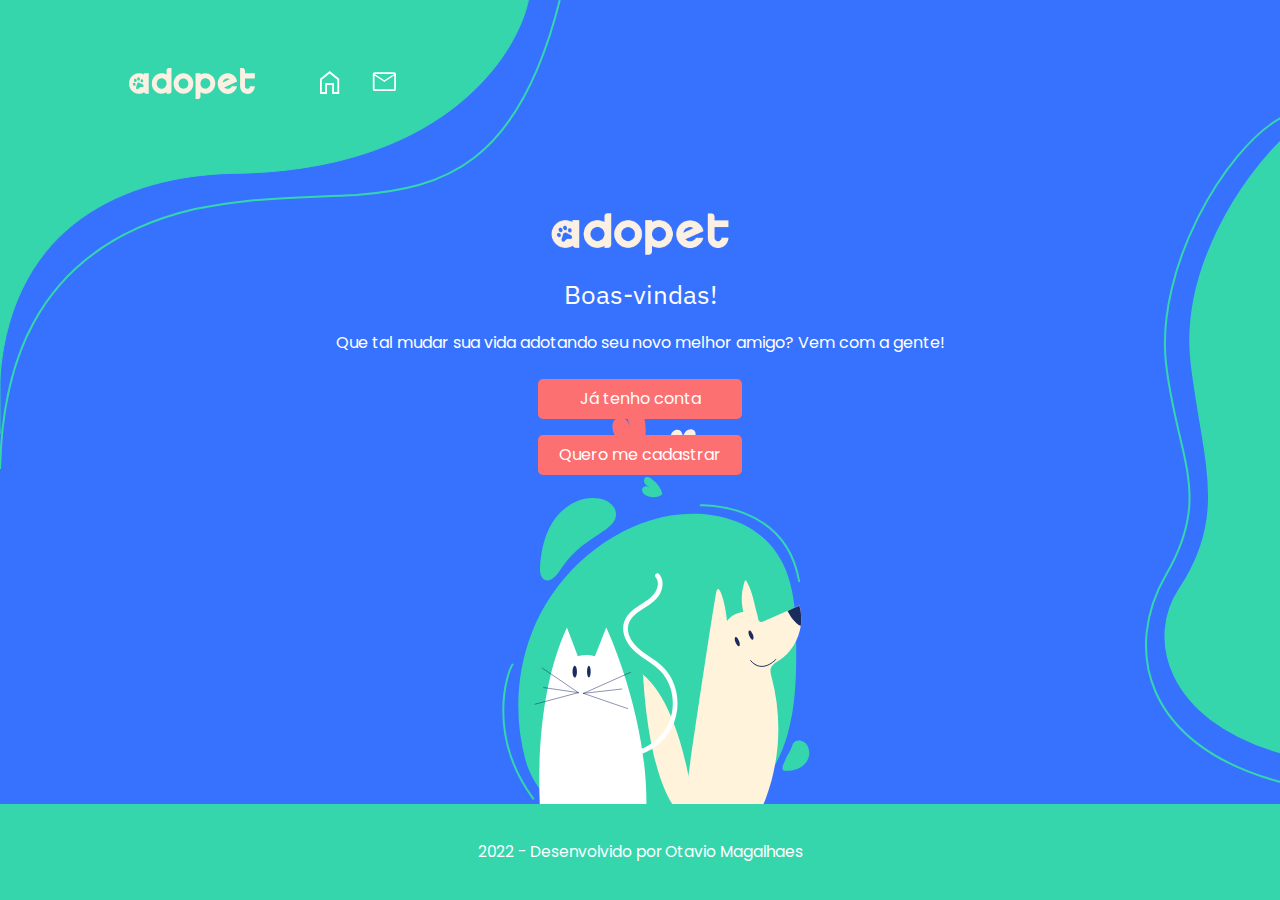
==== index.html @ f5340905 "Rename home.html to index.html" ====
<!DOCTYPE html>
<html lang="pt-br">
<head>
    <meta charset="UTF-8">
    <meta http-equiv="X-UA-Compatible" content="IE=edge">
    <meta name="viewport" content="width=device-width, initial-scale=1.0">
    <title>Home | Adope</title>
    <link rel="stylesheet" href="assets/css/reset.css">
    <link href="https://fonts.googleapis.com/css2?family=IBM+Plex+Sans:wght@500&family=Poppins&display=swap" rel="stylesheet">
    <link rel="stylesheet" href="assets/css/base.css">
    <link rel="stylesheet" href="assets/css/componentes/cabecalho.css">
    <link rel="stylesheet" href="assets/css/componentes/rodape.css">
    <link rel="stylesheet" href="assets/css/componentes/index/conteudo.css">
    <link rel="stylesheet" href="assets/css/componentes/botao.css">
</head>

<body>
    <header class="cabecalho">

        <nav class="cabecalho__nav">
            <div class="cabecalho__menu">
                <a href="home.html"><img src="assets/img/logo-cabecalho.svg" alt="Logo adopet | Home Page" class="cabecalho__logo"></a>

                <a href="home.html"><img src="assets/img/icone/Casa.svg" alt="Icone de casa" title="Icone de casa" ></a>

                <a href="mensagem.html"><img src="assets/img/icone/Mensagens.svg" alt="Icone de Mensagens" title="Icone de Mensagens" ></a>
            </div>

            <img src="assets/img/icone/Usuário.svg" alt="Icone Usuário" title="Icone Usuário" class="icone icone--user">
            
        </nav>
        

    </header>

    <main class="conteudo__principal">

            <img src="assets/img/logo-branca.png" alt="Logo Adopet Branca" title="Logo Adopet Branca" class="conteudo__logo">

            <h1 class="conteudo__titulo">Boas-vindas!</h1>

            <p class="conteudo__paragrafo">Que tal mudar sua vida adotando seu novo melhor amigo? Vem com a gente!</p>
            
            <a href="login.html" class="botao">Já tenho conta</a>
            <a href="cadastro.html" class="botao">Quero me cadastrar</a>

    </main>
   

    <footer class="rodape">
        <p class="rodape__paragrafo">2022 - Desenvolvido por <a href="https://github.com/Otavio-Magalhaes">Otavio Magalhaes</a></p>
    </footer>

</body>
</html>
---- assets/css/base.css ----
:root{
    --azul: #3772FF;
    --branco: #FFFFFF;
    --cinza: #737380;
    --cinza-claro: #F6F6F6;
    --verde-claro: #36D6AD;
    --vermelho: red;
    --salmao: #FC7071;
    --salmao-claro: #FF9D9E;


    --fonte-pop: 'Poppins', sans-serif;
    --fonte-ibm:    'IBM Plex Sans', sans-serif;

}
---- assets/css/componentes/cabecalho.css ----
@import url(base.css);


.cabecalho{
    padding: 3rem;
    z-index: 3;
}
.cabecalho__nav{
    display: flex;
    justify-content: space-between;
    align-items: center;
    padding-right: 1rem;
}

.cabecalho__logo{
    display: none;
}
.cabecalho__menu{
    display: flex;
    align-items: center;
    gap: 3.66rem;
    z-index: 2;
}


.icone--user{
    display: none;
}


@media (min-width: 768px) {
    .cabecalho{
        padding: 4.25rem 0 2rem 3rem;
    }

    .cabecalho__menu{
        gap: 4rem;
    }

    .cabecalho__logo{
        display: flex;
        width: 128px;
        height: 31px;
    }
    .icone{
        width: 48px;
        height: 48px;
    }
}

@media (min-width: 1280px) {

    .cabecalho{
        padding-left: 8rem;
    }
    .cabecalho__nav{

        padding-right: 7.875rem ;
    }
    .cabecalho__menu{
        gap: 2rem;
    }
    .cabecalho__logo{
        margin-right: 2rem;
    }
    .icone{
        width: 56px;
        height: 56px;
    }
}
---- assets/css/componentes/rodape.css ----
@import url(base.css);

.rodape{
    background: var(--verde-claro) ;
    
    color: var(--branco);

    padding: 2.5rem; 

}

.rodape__paragrafo{
    text-align: center;
    font-size: 0.97rem;
}

.rodape__paragrafo a{
    color: var(--branco);
}

.rodape__paragrafo a:hover{
    font-size: 1.1rem;
    color: var(--salmao);
}
---- assets/css/componentes/index/conteudo.css ----
@import url(/assets/css/base.css);
body{
    background-color: var(--azul);
    background-image: 
    url(../../../img/formaCabecalho.svg), 
    url(../../../img/formaConteudo.svg), 
    url(../../../img/ilustração-conteudo.svg) ;

    background-position:top left, 
    right center,
    bottom 4.5rem center ;
    background-repeat: no-repeat;
    
    display: flex;
    flex-direction: column;
    font-family: var(--fonte-pop);
    min-width: 100vw;
    min-height: 100vh;
}

.conteudo__principal{
    color: var(--branco);
    
    margin-top: 1rem;

    padding: 0 6rem;
    text-align: center  ;
    flex-grow: 1;


}

.conteudo__logo{
    display: block;
    margin: 0 auto;
    height: 46px;
    padding: 3rem 0 1.5rem 0;
}

.conteudo__titulo{
    font-size: 26px;
    font-family: var(--fonte-ibm);

}

.conteudo__paragrafo{
    line-height: 24px;
    margin: 1.5rem 0;
}

@media (min-width: 768px) {
    body{
        background-image: 
        url(../../../img/background-responsivo/formaCabecalhoTab-Desk.svg), 
        url(../../../img/background-responsivo/formaConteudoTab-Desk.svg), 
        url(../../../img/background-responsivo/ilustracaoConteudoTab-Desk.svg) ;
    }
    
    .conteudo__principal {
        margin-top: 2rem;
    }
}
---- assets/css/componentes/botao.css ----
.botao{

    background-color: var(--salmao);

    border: none;
    border-radius: 5px;

    color: var(--branco);
    
    display: block;
    
    font-family: 'Poppins', sans-serif;
    
    
    margin: 1rem auto 0 auto;
    
    padding: 0.75rem;
    width: 180px;

}

.botao--formulario{
    width: 148px;
}


.botao a{
    color: var(--branco);
    text-align: center;
}
.botao:hover{
    background-color: var(--salmao-claro);
}
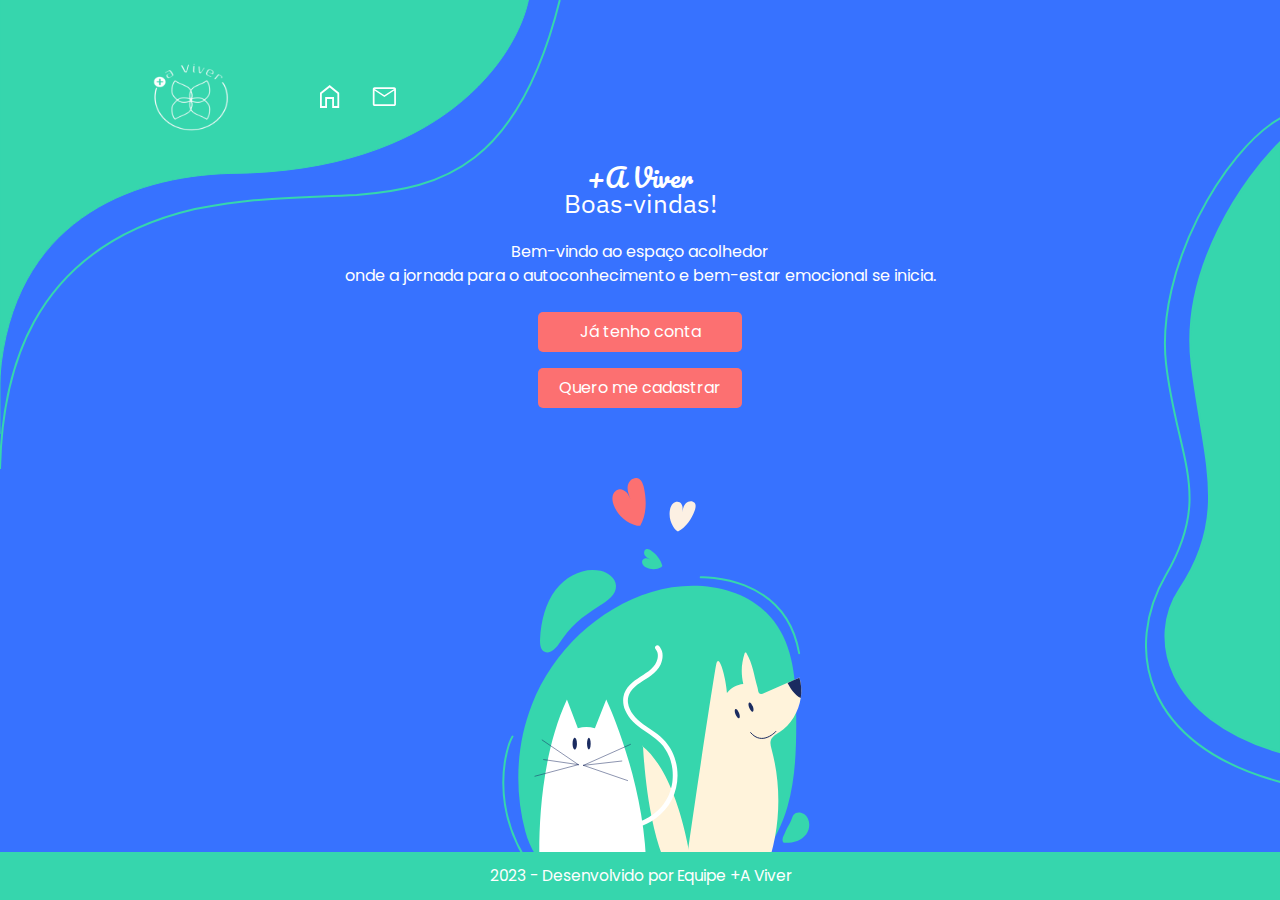
==== commit afc86255: "Primeiro commit" ====
--- a/index.html
+++ b/index.html
@@ -12,16 +12,19 @@
     <link rel="stylesheet" href="assets/css/componentes/rodape.css">
     <link rel="stylesheet" href="assets/css/componentes/index/conteudo.css">
     <link rel="stylesheet" href="assets/css/componentes/botao.css">
+    <link rel="preconnect" href="https://fonts.googleapis.com">
+    <link rel="preconnect" href="https://fonts.gstatic.com" crossorigin>
+    <link href="https://fonts.googleapis.com/css2?family=Pacifico&display=swap" rel="stylesheet">
 </head>
-
+ 
 <body>
     <header class="cabecalho">
 
         <nav class="cabecalho__nav">
             <div class="cabecalho__menu">
-                <a href="home.html"><img src="assets/img/logo-cabecalho.svg" alt="Logo adopet | Home Page" class="cabecalho__logo"></a>
+                <a href="index.html"><img src="assets/img/logo-cabecalho.png" alt="Logo mais a viver | Home Page" class="cabecalho__logo"></a>
 
-                <a href="home.html"><img src="assets/img/icone/Casa.svg" alt="Icone de casa" title="Icone de casa" ></a>
+                <a href="index.html"><img src="assets/img/icone/Casa.svg" alt="Icone de casa" title="Icone de casa" ></a>
 
                 <a href="mensagem.html"><img src="assets/img/icone/Mensagens.svg" alt="Icone de Mensagens" title="Icone de Mensagens" ></a>
             </div>
@@ -35,11 +38,11 @@
 
     <main class="conteudo__principal">
 
-            <img src="assets/img/logo-branca.png" alt="Logo Adopet Branca" title="Logo Adopet Branca" class="conteudo__logo">
+            <h1 class="conteudo__titulo fonte__bolada">+A Viver</h1>
 
             <h1 class="conteudo__titulo">Boas-vindas!</h1>
 
-            <p class="conteudo__paragrafo">Que tal mudar sua vida adotando seu novo melhor amigo? Vem com a gente!</p>
+            <p class="conteudo__paragrafo">Bem-vindo ao espaço acolhedor <br>onde a jornada para o autoconhecimento e bem-estar emocional se inicia.</p>
             
             <a href="login.html" class="botao">Já tenho conta</a>
             <a href="cadastro.html" class="botao">Quero me cadastrar</a>
@@ -48,7 +51,7 @@
    
 
     <footer class="rodape">
-        <p class="rodape__paragrafo">2022 - Desenvolvido por <a href="https://github.com/Otavio-Magalhaes">Otavio Magalhaes</a></p>
+        <p class="rodape__paragrafo">2023 - Desenvolvido por <a href="https://github.com/Otavio-Magalhaes">Equipe +A Viver</a></p>
     </footer>
 
 </body>
--- a/assets/css/componentes/cabecalho.css
+++ b/assets/css/componentes/cabecalho.css
@@ -1,4 +1,3 @@
-@import url(base.css);
 
 
 .cabecalho{
@@ -14,6 +13,9 @@
 
 .cabecalho__logo{
     display: none;
+    width: 50px;
+    height: 100px;
+    margin-right: 1rem;
 }
 .cabecalho__menu{
     display: flex;
@@ -40,7 +42,7 @@
     .cabecalho__logo{
         display: flex;
         width: 128px;
-        height: 31px;
+        height: 100px;
     }
     .icone{
         width: 48px;
@@ -51,7 +53,7 @@
 @media (min-width: 1280px) {
 
     .cabecalho{
-        padding-left: 8rem;
+        padding: 3rem 0 0 8rem;
     }
     .cabecalho__nav{
 
@@ -65,6 +67,6 @@
     }
     .icone{
         width: 56px;
-        height: 56px;
+        height: 100px;
     }
 }--- a/assets/css/componentes/rodape.css
+++ b/assets/css/componentes/rodape.css
@@ -1,11 +1,10 @@
-@import url(base.css);
 
 .rodape{
     background: var(--verde-claro) ;
     
     color: var(--branco);
 
-    padding: 2.5rem; 
+    padding:1rem; 
 
 }
 
--- a/assets/css/componentes/index/conteudo.css
+++ b/assets/css/componentes/index/conteudo.css
@@ -1,14 +1,15 @@
-@import url(/assets/css/base.css);
+@import url('https://fonts.googleapis.com/css2?family=Pacifico&display=swap');
+
 body{
     background-color: var(--azul);
     background-image: 
     url(../../../img/formaCabecalho.svg), 
     url(../../../img/formaConteudo.svg), 
-    url(../../../img/ilustração-conteudo.svg) ;
+    url(../../../img/ilustração-conteudo.svg);
 
     background-position:top left, 
     right center,
-    bottom 4.5rem center ;
+    bottom 1.5rem center ;
     background-repeat: no-repeat;
     
     display: flex;
@@ -16,6 +17,11 @@
     font-family: var(--fonte-pop);
     min-width: 100vw;
     min-height: 100vh;
+}
+
+.fonte__bolada {  
+    font-family: 'Pacifico', cursive !important;
+ 
 }
 
 .conteudo__principal{
@@ -32,9 +38,8 @@
 
 .conteudo__logo{
     display: block;
-    margin: 0 auto;
+    margin: 2rem auto;
     height: 46px;
-    padding: 3rem 0 1.5rem 0;
 }
 
 .conteudo__titulo{
@@ -55,8 +60,16 @@
         url(../../../img/background-responsivo/formaConteudoTab-Desk.svg), 
         url(../../../img/background-responsivo/ilustracaoConteudoTab-Desk.svg) ;
     }
-    
-    .conteudo__principal {
-        margin-top: 2rem;
+}
+
+@media (min-width: 1280px) {
+    .conteudo__logo{
+        margin: 0 auto;
+    }
+
+    body{
+        background-position:top left, 
+        right center,
+        bottom center ;
     }
 }